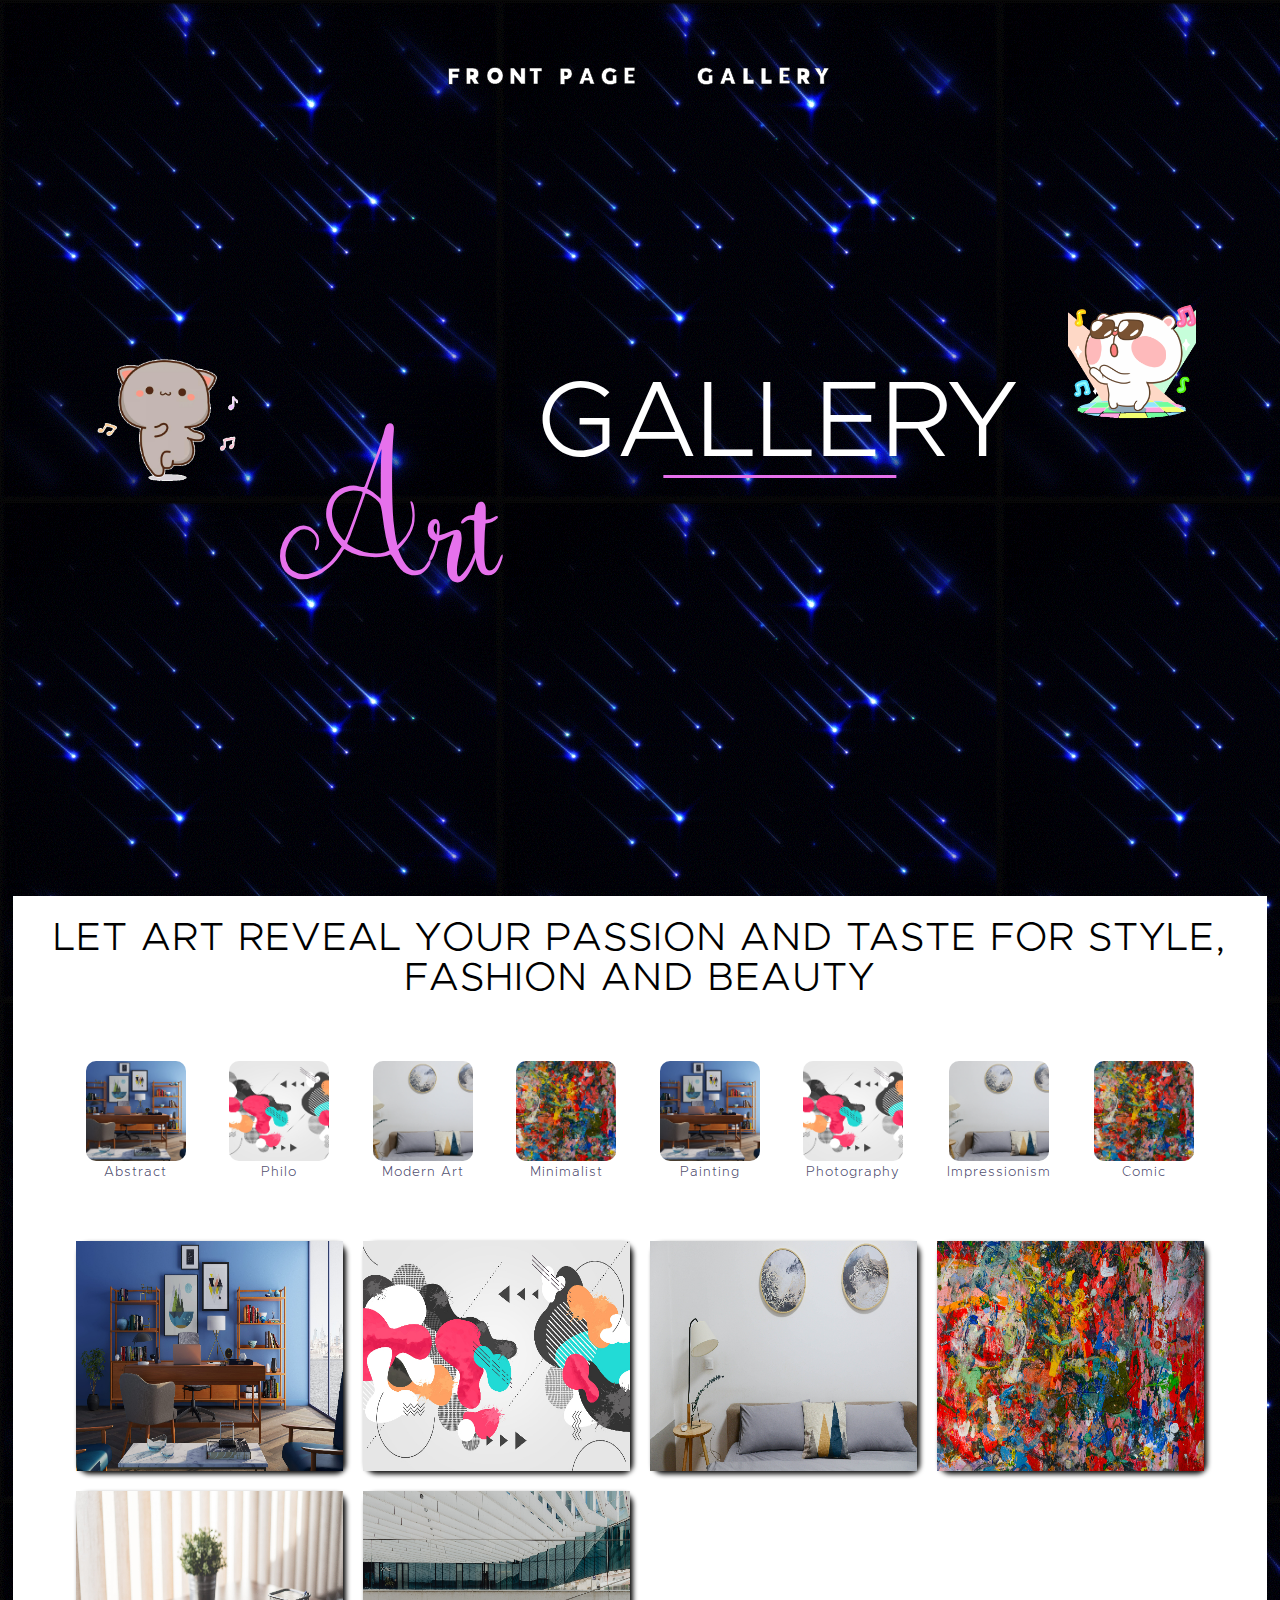
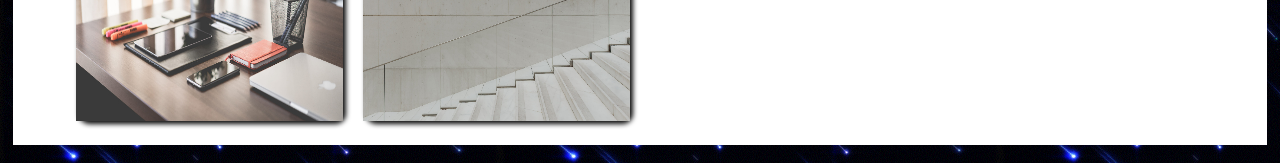
==== index.html @ 8bfed1f5 "renamed" ====
<!DOCTYPE html>
    <header>
        <meta charset="UTF-8">
        <meta http-equiv="X-UA-Compatible" content="IE=edge">
        <meta name="viewport" content="width=device-width, initial-scale=1.0">
        <title>JAY's Artistry</title>

        <!--Custom CSS-->
        <link rel="stylesheet" href="design.css">
        <link rel="stylesheet" href="lightbox.css">
        <!-- <link rel="stylesheet" href="fonts/Agatha.ttf"> -->
    </header>

    <body>
        <input type="radio" name="Photos" id="check1" checked>
        <input type="radio" name="Photos" id="check2">
        <input type="radio" name="Photos" id="check3">
        <input type="radio" name="Photos" id="check4">
        <input type="radio" name="Photos" id="check5">
        <input type="radio" name="Photos" id="check6">
        <input type="radio" name="Photos" id="check7">
        <input type="radio" name="Photos" id="check8">

        <div class="nav">
            <ul>
                <li><a class="active" href="#section1">Front Page</a></li>
                <li><a href="#section2">Gallery</a></li>
            </ul>
        </div>

<div class="section one" id="section1">
        <div class="heading">
            <img class="left" src="img/hy.gif">
            <div class="art">
                <h1>Art</h1>
            </div>
            <div class="gallery">
                <h1>GALLERY</h1>
            </div>
            <img class="right" src="img/p2.gif">
        </div>
</div>

        <div class="container">
            <div class="section two" id="section2"></div>
            <div class="caption">
                <h3>
                      <br>
                </h3>
                <p>LET ART REVEAL YOUR PASSION AND TASTE FOR STYLE, FASHION AND BEAUTY</p>
            </div>
        <div class="scroller">
            <label for="check1"><div class="item">
                <img class="box" src="img/a.jpg">
                <p>Abstract</p>
            </div></label>
            <label for="check2"><div class="item">
                <img class="box" src="img/b.jpg">
                <p>Philo</p>
            </div></label>
            <label for="check3"><div class="item">
                <img class="box" src="img/c.jpg">
                <p>Modern Art</p>
            </div></label>
            <label for="check4"><div class="item">
                <img class="box" src="img/d.jpg">
                <p>Minimalist</p>
            </div></label>
            <label for="check5"><div class="item">
                <img class="box" src="img/a.jpg">
                <p>Painting</p>
            </div></label>
            <label for="check6"><div class="item">
                <img class="box" src="img/b.jpg">
                <p>Photography</p>
            </div></label>
            <label for="check7"><div class="item">
                <img class="box" src="img/c.jpg">
                <p>Impressionism</p>
            </div></label>
            <label for="check8"><div class="item">
                <img class="box" src="img/d.jpg">
                <p>Comic</p>
            </div></label>
        </div>

        <div class="photo-gallery">
            <div class="pic photography">
                <a href="img/a.jpg" data-lightbox="mygallery"><img src="img/a.jpg"></a>
            </div>
            <div class="pic art">
                <a href="img/b.jpg" data-lightbox="mygallery"><img src="img/b.jpg"></a>
            </div>
            <div class="pic photography">
                <a href="img/c.jpg" data-lightbox="mygallery"><img src="img/c.jpg"></a>
            </div>
            <div class="pic art">
                <a href="img/d.jpg" data-lightbox="mygallery"><img src="img/d.jpg"></a>
            </div>
            <div class="pic minimalist">
                <a href="img/e.jpg" data-lightbox="mygallery"><img src="img/e.jpg"></a>
            </div>
            <div class="pic minimalist">
                <a href="img/f.jpg" data-lightbox="mygallery"><img src="img/f.jpg"></a>
            </div>
        </div>
        <h3>
            <br>
      </h3>
    </div>
    <script type="text/javascript" src="lightbox-plus-jquery.min.js"></script>
</div>
    </body>
</html>
---- design.css ----
*{
    padding: 0;
    margin: 0;
}
@font-face{
    font-family: "Agatha";
    src: url(fonts/Agatha.ttf)
}

@font-face{
    font-family: "Indigo";
    src: url(fonts/IndigoRegular.otf);
}

@font-face{
    font-family: "Indig-O";
    src: url(fonts/IndigoOutline.otf);
}

@font-face{
    font-family: "Metro";
    src: url(fonts/Metropolis-Light.otf);
}

body{
    background-image: url(img/m.gif); 
    display: grid;
}

.nav {
    float: none;
    width: 100%;
    height: 17vh;
    margin: auto;
    background-color: none;
    display: flex;
    position: fixed;
    color: white;
    z-index: 100;
    align-items: center;
    justify-content: center;
}

ul {
    list-style-type: none;
}

li{
    display: inline-block;
    position: relative;
    margin: 0 2vw;
}

.nav ul li a{
    font-family: "Indigo";
    font-size: 2.1vh;
    letter-spacing: 7px;
    text-align: center;
    text-decoration: none;
    color: rgb(255, 255, 255);
    -webkit-text-stroke: 0.5px rgb(0, 0, 0);
    -webkit-text-fill-color: white;
    text-transform: uppercase;
}

/* .nav ul li a:after{
    -webkit-text-stroke: 2px rgb(255, 255, 255);
} */

li::after{
    content: '';
    height: 3px;
    width: 0;
    background: #c83ade;
    position: absolute;
    left: 0;
    bottom: -10px;
    transition: 0.5s;
}
li:hover::after{
    width: 100%;
}

input{
    display: none;
}

.container{
    width: 98%;
    height: 98%;
    background-color: #ffffff;
    margin-left: 1%;
    margin-bottom: 1.5%;
}

.heading{
    display: flex;
    position: relative;
    line-height: 75vh;
    justify-content: center;
}
.art h1{
    position: relative;
    font-family: "Agatha";
    font-weight: normal;
    font-size: 25vh;
    margin-top: 100%;
    margin-bottom: 0;
    margin-left: -10%;
    color: #e671ec;
    animation: text 3s 1;
}

@keyframes text {
    0% {
        color: black;
        margin-bottom: -40px;
    }
    30% {
        letter-spacing: 8px;
        margin-bottom: -40px;
    }
    85% {
        letter-spacing: 8px;
        margin-bottom: -40px;
    }
}
.gallery h1{
    font-family: "Metro";
    font-weight: normal;
    font-size: 12vh;
    position: relative;
    margin-top: 18%;
    margin-left: 3%;
    color: #ffffff;
}
.gallery h1::before{
    content: '';
    position: absolute;
    width: 50%;
    height: 3px;
    background-color: #e671ec;
    bottom: 42%;
    left: 52%;
    transform: translateX(-50%);
    animation: animate 5s 1;
}

@keyframes animate{
    0%{
        width: 50%;
    }
    50%{
        width: 100%;
    }
    100%{
        width: 50%;
    }
}

.left{
    display: flex;
    position: relative;
    width: 12%;
    height: 10%;
    margin-top: 25%;
    margin-right: 5%;
    margin-left: 20%;
}

.right{
    display: flex;
    position: relative;
    width: 10%;
    height: 10%;
    margin-top: 23%;
    margin-right: 20%;
    margin-left: 5%;
}

.caption p{
    display: flex;
    position: relative;
    font-family: "Metro";
    font-size: 40px;
    color: #000;
    text-align: center;
}

.scroller{
    grid-gap: 2%;
    display: grid;
    grid-auto-flow: column;
    grid-auto-columns: auto;
    overflow-x: auto;
    margin: 5%;
    align-items: center;
}

.scroller::-webkit-scrollbar{
    width: 0;
}
.scroller .item{
    position: relative;
    text-align: center;
}

.item img{
    width: 100%;
    height: 100%;
    border-radius: 10px;
    transition: .5s;
}

.item img:hover{
    transform: scale(0.8);
}

.scroller .box{
    position: relative;
    object-fit: cover;
    width: 100px;
    height: 100px;
    position: center;
}

p{
    color: #070539bb;
    position: relative;
    bottom: 10%;
    text-align: center;
    font-family: "Metro";
    font-weight: lighter;
    letter-spacing: 1px;
    font-size: smaller;
}

.photo-gallery{
    width: 90%;
    margin: auto;
    display: grid;
    grid-template-columns: repeat(auto-fit, minmax(250px, 1fr));
    grid-gap: 20px;
}
.photo-gallery img:hover{
    transform: scale(1.1);
}
.pic{
    position: relative;
    height: 230px;
    border-radius: 10px;
    box-shadow: 3px 3px 5px rgb(8, 8, 8);
    cursor: pointer;
    transition: .5s;
}
.pic img{
    width: 100%;
    height: 100%;
    transition: .5s;
}
#check1:checked ~ .container .photo-gallery .pic{
    opacity: 1;
    transform: scale(1);
    position: relative;
    transition: .5s;
}
#check2:checked ~ .container .photo-gallery .photography{
    transform: scale(1);
    opacity: 1;
    position: relative;
}
#check2:checked ~ .container .photo-gallery .minimalist,
#check2:checked ~ .container .photo-gallery .art{
    opacity: 0;
    transform: scale(0);
    position: absolute;
    transition: 0s;
}
#check3:checked ~ .container .photo-gallery .art{
    transform: scale(1);
    opacity: 1;
    position: relative;
}
#check3:checked ~ .container .photo-gallery .minimalist,
#check3:checked ~ .container .photo-gallery .photography{
    opacity: 0;
    transform: scale(0);
    position: absolute;
    transition: 0s;
}
#check4:checked ~ .container .photo-gallery .minimalist{
    transform: scale(1);
    opacity: 1;
    position: relative;
}
#check4:checked ~ .container .photo-gallery .photography,
#check4:checked ~ .container .photo-gallery .art{
    opacity: 0;
    transform: scale(0);
    position: absolute;
    transition: 0s;
}
/* #check5:checked ~ .container .photo-gallery .character{
    transform: scale(1);
    opacity: 1;
    position: relative;
} */
#check5:checked ~ .container .photo-gallery .minimalist,
#check5:checked ~ .container .photo-gallery .photography,
#check5:checked ~ .container .photo-gallery .art{
    opacity: 0;
    transform: scale(0);
    position: absolute;
    transition: 0s;
}
/* #check6:checked ~ .container .photo-gallery .photography{
    transform: scale(1);
    opacity: 1;
    position: relative;
} */
#check6:checked ~ .container .photo-gallery .minimalist,
#check6:checked ~ .container .photo-gallery .photography,
#check6:checked ~ .container .photo-gallery .art{
    opacity: 0;
    transform: scale(0);
    position: absolute;
    transition: 0s;
}
/* #check7:checked ~ .container .photo-gallery .fantasy{
    transform: scale(1);
    opacity: 1;
    position: relative;
} */
#check7:checked ~ .container .photo-gallery .minimalist,
#check7:checked ~ .container .photo-gallery .photography,
#check7:checked ~ .container .photo-gallery .art{
    opacity: 0;
    transform: scale(0);
    position: absolute;
    transition: 0s;
}
/* #check8:checked ~ .container .photo-gallery .fantasy{
    transform: scale(1);
    opacity: 1;
    position: relative;
} */
#check8:checked ~ .container .photo-gallery .photography,
#check8:checked ~ .container .photo-gallery .minimalist,
#check8:checked ~ .container .photo-gallery .art{
    opacity: 0;
    transform: scale(0);
    position: absolute;
    transition: 0s;
}
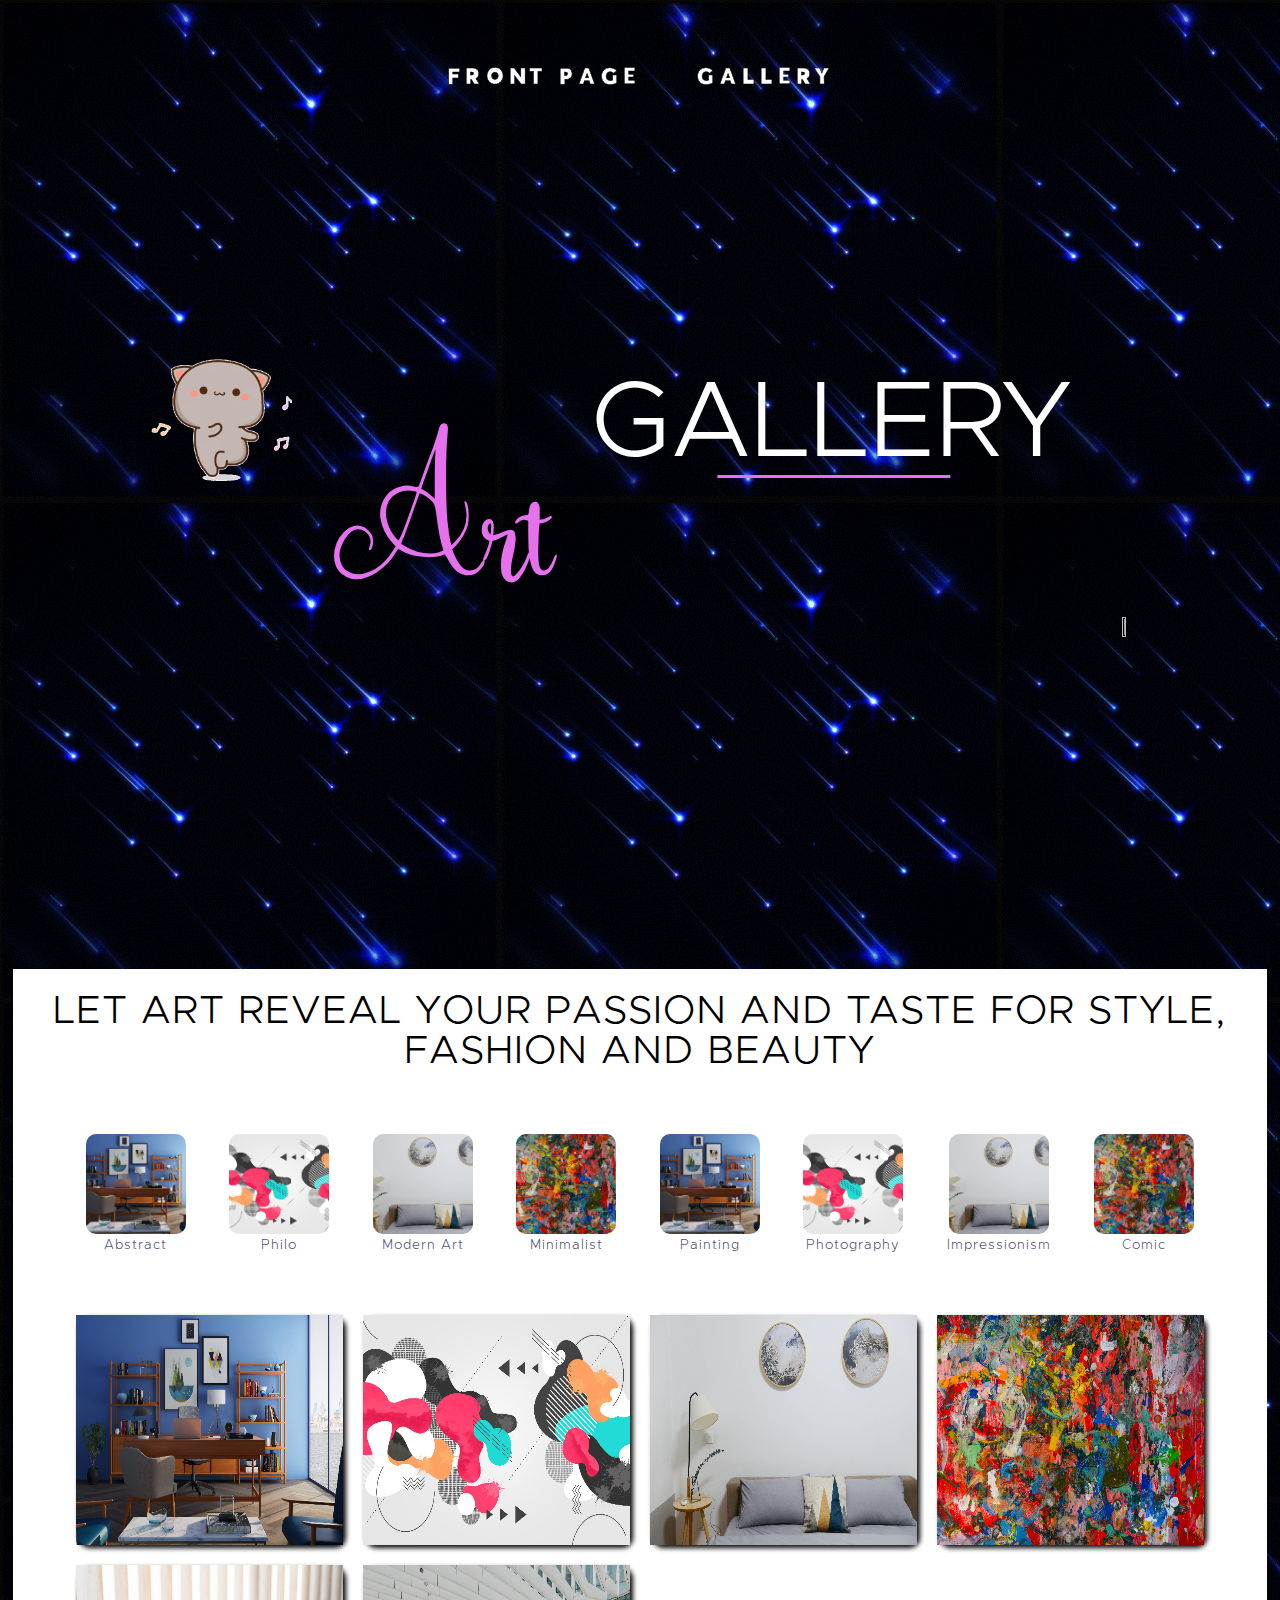
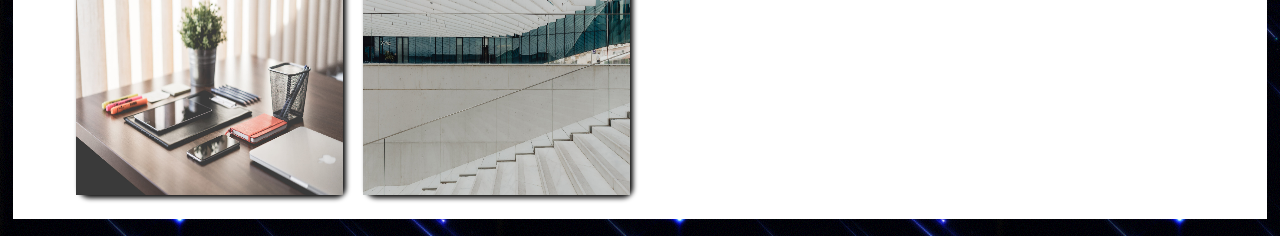
==== commit c016a412: "commit" ====
--- a/index.html
+++ b/index.html
@@ -38,7 +38,7 @@
             <div class="gallery">
                 <h1>GALLERY</h1>
             </div>
-            <img class="right" src="img/p2.gif">
+            <img class="right" src="img/cry.gif">
         </div>
 </div>
 
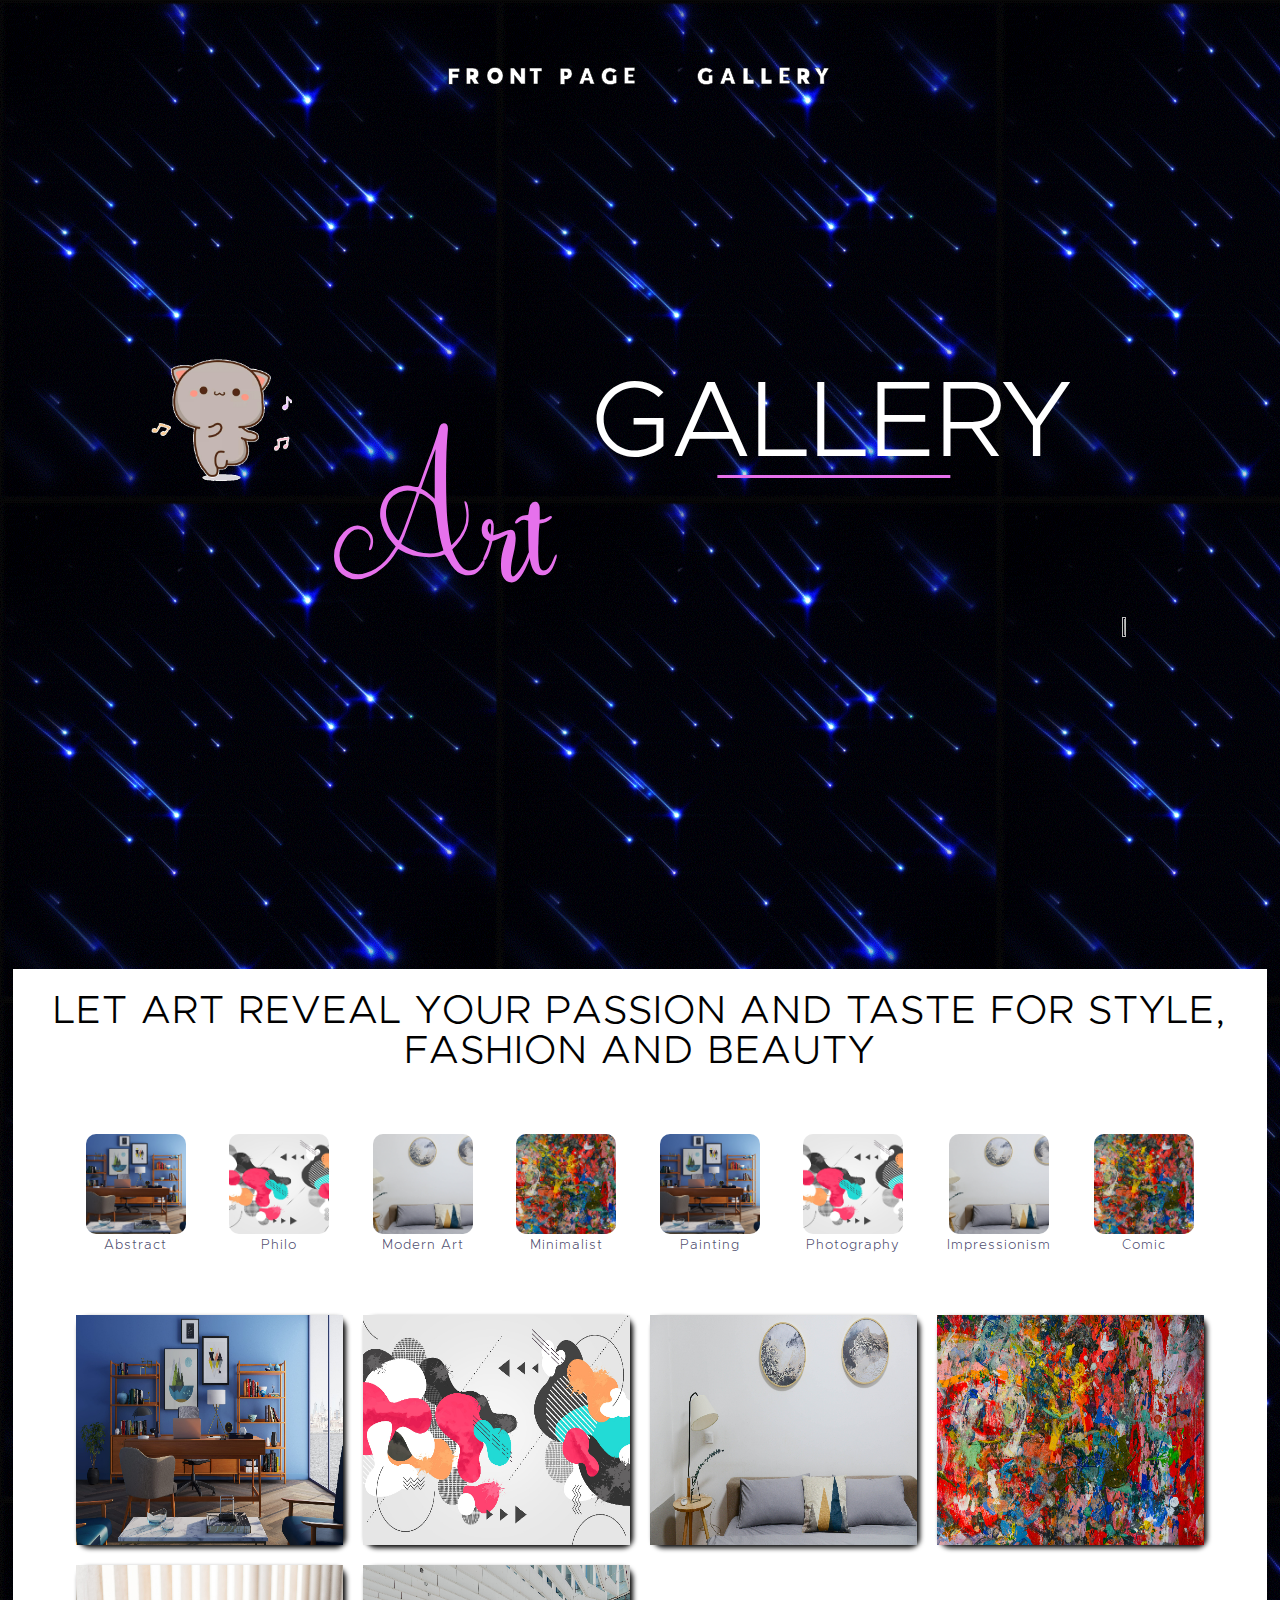
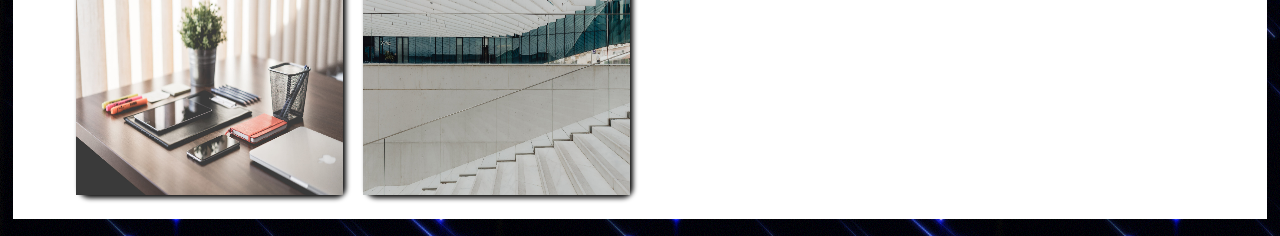
==== commit 6163f25e: "commit" ====
--- a/index.html
+++ b/index.html
@@ -38,7 +38,7 @@
             <div class="gallery">
                 <h1>GALLERY</h1>
             </div>
-            <img class="right" src="img/cry.gif">
+            <img class="right" src="img/cute.gif">
         </div>
 </div>
 
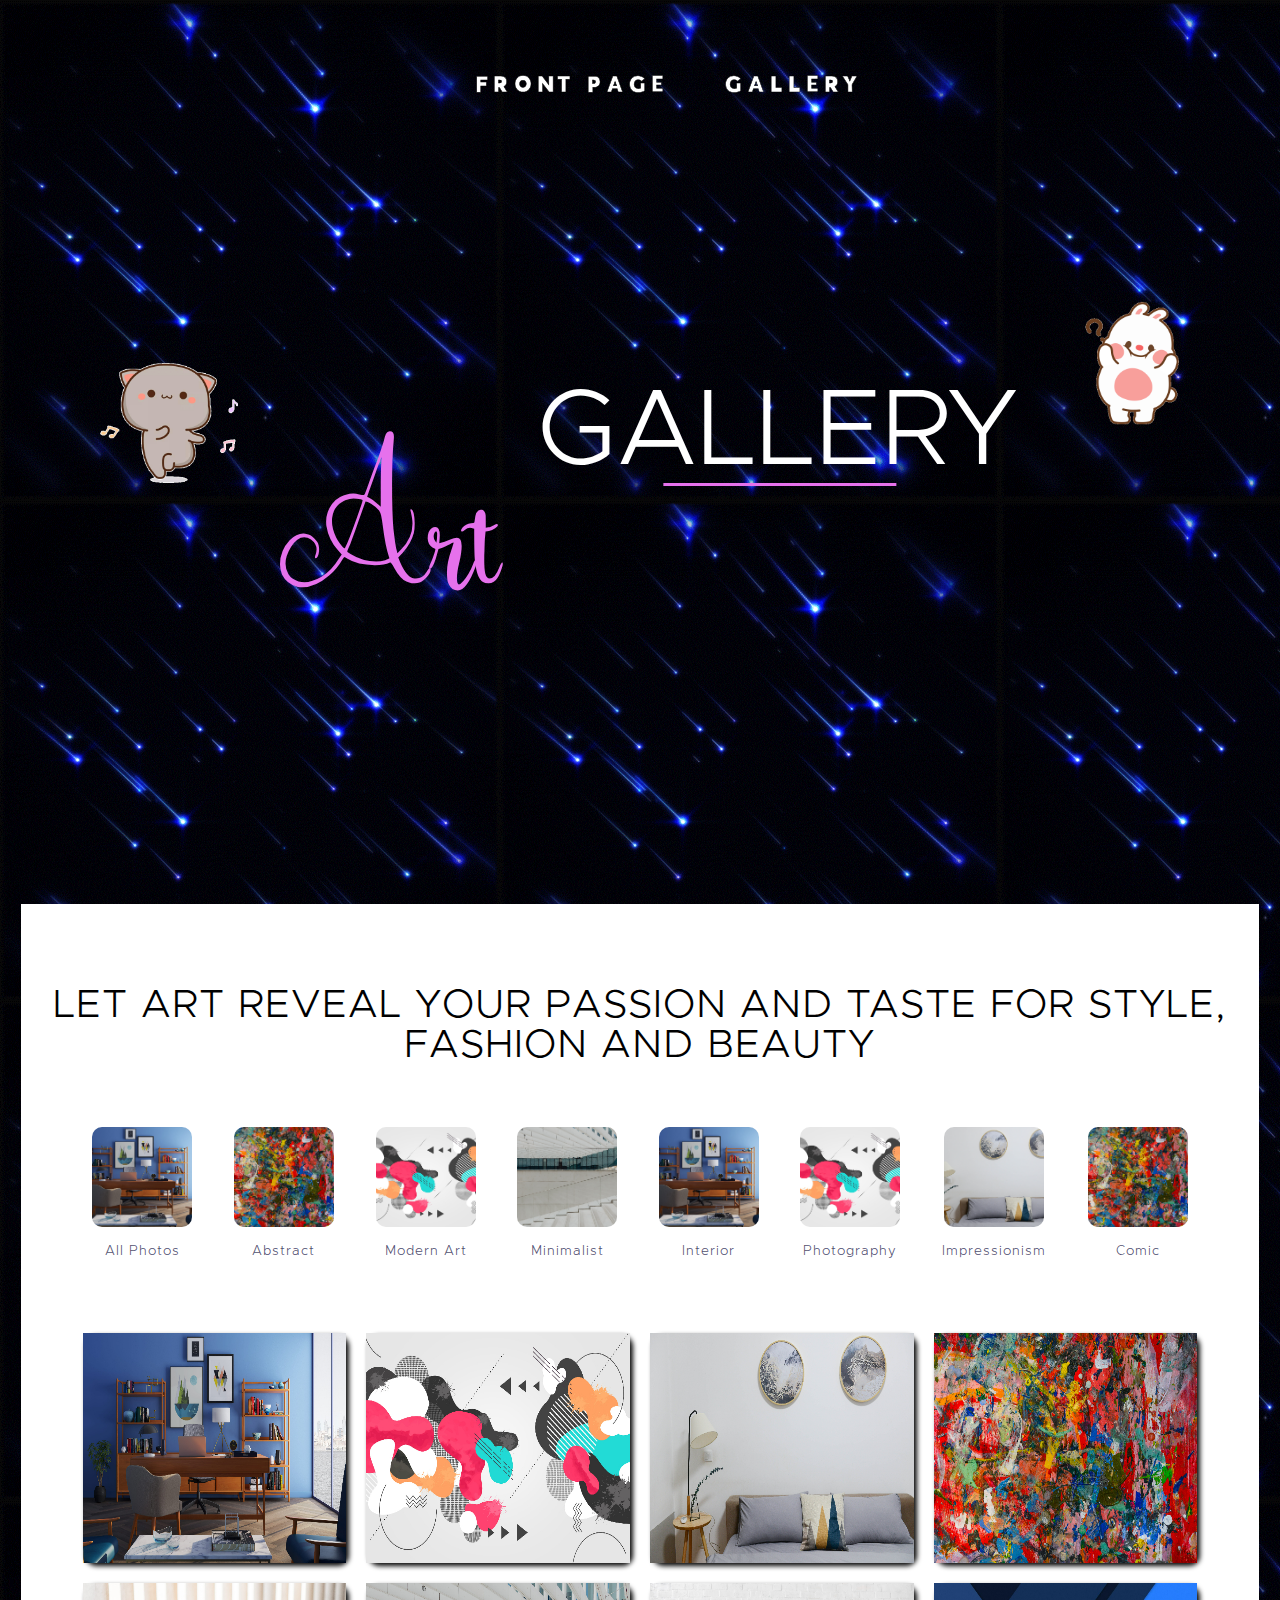
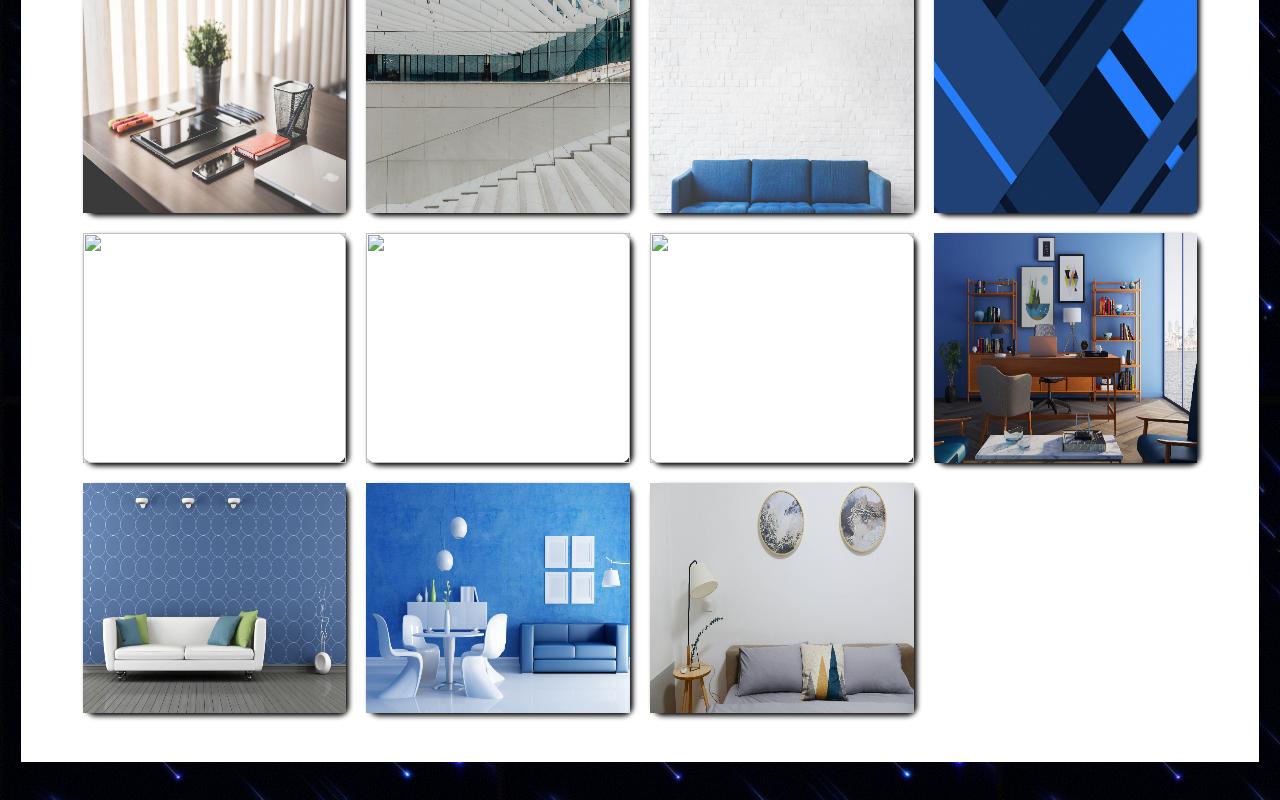
==== commit a79a9000: "m" ====
--- a/index.html
+++ b/index.html
@@ -29,87 +29,130 @@
             </ul>
         </div>
 
-<div class="section one" id="section1">
-        <div class="heading">
-            <img class="left" src="img/hy.gif">
-            <div class="art">
-                <h1>Art</h1>
+        <div class="section one" id="section1">
+            <div class="heading">
+                <img class="left" src="img/hy.gif">
+                <div class="art">
+                    <h1>Art</h1>
+                </div>
+                <div class="gallery">
+                    <h1>GALLERY</h1>
+                </div>
+                <img class="right" src="img/cute.gif">
             </div>
-            <div class="gallery">
-                <h1>GALLERY</h1>
-            </div>
-            <img class="right" src="img/cute.gif">
         </div>
-</div>
 
         <div class="container">
-            <div class="section two" id="section2"></div>
-            <div class="caption">
+            <div class="section two" id="section2">
+                <div class="caption">
+                    <h3>
+                        <br>
+                    </h3>
+                    <p>LET ART REVEAL YOUR PASSION AND TASTE FOR STYLE, FASHION AND BEAUTY</p>
+                </div>
+                <div class="scroller">
+                    <label for="check1">
+                        <div class="item">
+                            <img class="box" src="img/a.jpg">
+                            <p>All Photos</p>
+                        </div>
+                    </label>
+                    <label for="check2">
+                        <div class="item">
+                            <img class="box" src="img/d.jpg">
+                            <p>Abstract</p>
+                        </div>
+                    </label>
+                    <label for="check3">
+                        <div class="item">
+                            <img class="box" src="img/b.jpg">
+                            <p>Modern Art</p>
+                        </div>
+                    </label>
+                    <label for="check4">
+                        <div class="item">
+                            <img class="box" src="img/f.jpg">
+                            <p>Minimalist</p>
+                        </div>
+                    </label>
+                    <label for="check5">
+                        <div class="item">
+                            <img class="box" src="img/a.jpg">
+                            <p>Interior</p>
+                        </div>
+                    </label>
+                    <label for="check6">
+                        <div class="item">
+                            <img class="box" src="img/b.jpg">
+                            <p>Photography</p>
+                        </div>
+                    </label>
+                    <label for="check7">
+                        <div class="item">
+                            <img class="box" src="img/c.jpg">
+                            <p>Impressionism</p>
+                        </div>
+                    </label>
+                    <label for="check8">
+                        <div class="item">
+                            <img class="box" src="img/d.jpg">
+                            <p>Comic</p>
+                        </div>
+                    </label>
+                </div>
+
+                <div class="photo-gallery">
+                    <div class="pic photography">
+                        <a href="img/a.jpg" data-lightbox="mygallery"><img src="img/a.jpg"></a>
+                    </div>
+                    <div class="pic art">
+                        <a href="img/b.jpg" data-lightbox="mygallery"><img src="img/b.jpg"></a>
+                    </div>
+                    <div class="pic photography">
+                        <a href="img/c.jpg" data-lightbox="mygallery"><img src="img/c.jpg"></a>
+                    </div>
+                    <div class="pic art">
+                        <a href="img/d.jpg" data-lightbox="mygallery"><img src="img/d.jpg"></a>
+                    </div>
+                    <div class="pic minimalist">
+                        <a href="img/e.jpg" data-lightbox="mygallery"><img src="img/e.jpg"></a>
+                    </div>
+                    <div class="pic minimalist">
+                        <a href="img/f.jpg" data-lightbox="mygallery"><img src="img/f.jpg"></a>
+                    </div>
+                    <div class="pic minimalist">
+                        <a href="img/bg.jpg" data-lightbox="mygallery"><img src="img/bg.jpg"></a>
+                    </div>
+                    <div class="pic minimalist">
+                        <a href="img/wpf.jpg" data-lightbox="mygallery"><img src="img/wpf.jpg"></a>
+                    </div>
+                    <div class="pic abstract">
+                        <a href="img/1.jpg" data-lightbox="mygallery"><img src="img/1.jpg"></a>
+                    </div>
+                    <div class="pic abstract">
+                        <a href="img/2.jpg" data-lightbox="mygallery"><img src="img/2.jpg"></a>
+                    </div>
+                    <div class="pic abstract">
+                        <a href="img/3.jpg" data-lightbox="mygallery"><img src="img/3.jpg"></a>
+                    </div>
+                    <div class="pic interior">
+                        <a href="img/a.jpg" data-lightbox="mygallery"><img src="img/a.jpg"></a>
+                    </div>
+                    <div class="pic interior">
+                        <a href="img/wp.jpg" data-lightbox="mygallery"><img src="img/wp.jpg"></a>
+                    </div>
+                    <div class="pic interior">
+                        <a href="img/w3.jpg" data-lightbox="mygallery"><img src="img/w3.jpg"></a>
+                    </div>
+                    <div class="pic interior">
+                        <a href="img/c.jpg" data-lightbox="mygallery"><img src="img/c.jpg"></a>
+                    </div>
+                </div>
                 <h3>
-                      <br>
+                    <br>
                 </h3>
-                <p>LET ART REVEAL YOUR PASSION AND TASTE FOR STYLE, FASHION AND BEAUTY</p>
             </div>
-        <div class="scroller">
-            <label for="check1"><div class="item">
-                <img class="box" src="img/a.jpg">
-                <p>Abstract</p>
-            </div></label>
-            <label for="check2"><div class="item">
-                <img class="box" src="img/b.jpg">
-                <p>Philo</p>
-            </div></label>
-            <label for="check3"><div class="item">
-                <img class="box" src="img/c.jpg">
-                <p>Modern Art</p>
-            </div></label>
-            <label for="check4"><div class="item">
-                <img class="box" src="img/d.jpg">
-                <p>Minimalist</p>
-            </div></label>
-            <label for="check5"><div class="item">
-                <img class="box" src="img/a.jpg">
-                <p>Painting</p>
-            </div></label>
-            <label for="check6"><div class="item">
-                <img class="box" src="img/b.jpg">
-                <p>Photography</p>
-            </div></label>
-            <label for="check7"><div class="item">
-                <img class="box" src="img/c.jpg">
-                <p>Impressionism</p>
-            </div></label>
-            <label for="check8"><div class="item">
-                <img class="box" src="img/d.jpg">
-                <p>Comic</p>
-            </div></label>
+            <script type="text/javascript" src="lightbox-plus-jquery.min.js"></script>
         </div>
-
-        <div class="photo-gallery">
-            <div class="pic photography">
-                <a href="img/a.jpg" data-lightbox="mygallery"><img src="img/a.jpg"></a>
-            </div>
-            <div class="pic art">
-                <a href="img/b.jpg" data-lightbox="mygallery"><img src="img/b.jpg"></a>
-            </div>
-            <div class="pic photography">
-                <a href="img/c.jpg" data-lightbox="mygallery"><img src="img/c.jpg"></a>
-            </div>
-            <div class="pic art">
-                <a href="img/d.jpg" data-lightbox="mygallery"><img src="img/d.jpg"></a>
-            </div>
-            <div class="pic minimalist">
-                <a href="img/e.jpg" data-lightbox="mygallery"><img src="img/e.jpg"></a>
-            </div>
-            <div class="pic minimalist">
-                <a href="img/f.jpg" data-lightbox="mygallery"><img src="img/f.jpg"></a>
-            </div>
-        </div>
-        <h3>
-            <br>
-      </h3>
-    </div>
-    <script type="text/javascript" src="lightbox-plus-jquery.min.js"></script>
-</div>
     </body>
 </html>--- a/design.css
+++ b/design.css
@@ -1,4 +1,4 @@
-*{
+o*{
     padding: 0;
     margin: 0;
 }
@@ -264,13 +264,15 @@
     position: relative;
     transition: .5s;
 }
-#check2:checked ~ .container .photo-gallery .photography{
+#check2:checked ~ .container .photo-gallery .abstract{
     transform: scale(1);
     opacity: 1;
     position: relative;
 }
 #check2:checked ~ .container .photo-gallery .minimalist,
-#check2:checked ~ .container .photo-gallery .art{
+#check2:checked ~ .container .photo-gallery .art,
+#check2:checked ~ .container .photo-gallery .photography,
+#check2:checked ~ .container .photo-gallery .interior{
     opacity: 0;
     transform: scale(0);
     position: absolute;
@@ -282,7 +284,9 @@
     position: relative;
 }
 #check3:checked ~ .container .photo-gallery .minimalist,
-#check3:checked ~ .container .photo-gallery .photography{
+#check3:checked ~ .container .photo-gallery .photography,
+#check3:checked ~ .container .photo-gallery .abstract,
+#check3:checked ~ .container .photo-gallery .interior{
     opacity: 0;
     transform: scale(0);
     position: absolute;
@@ -294,20 +298,23 @@
     position: relative;
 }
 #check4:checked ~ .container .photo-gallery .photography,
-#check4:checked ~ .container .photo-gallery .art{
-    opacity: 0;
-    transform: scale(0);
-    position: absolute;
-    transition: 0s;
-}
-/* #check5:checked ~ .container .photo-gallery .character{
-    transform: scale(1);
-    opacity: 1;
-    position: relative;
-} */
+#check4:checked ~ .container .photo-gallery .art,
+#check4:checked ~ .container .photo-gallery .abstract,
+#check4:checked ~ .container .photo-gallery .interior{
+    opacity: 0;
+    transform: scale(0);
+    position: absolute;
+    transition: 0s;
+}
+#check5:checked ~ .container .photo-gallery .interior{
+    transform: scale(1);
+    opacity: 1;
+    position: relative;
+}
 #check5:checked ~ .container .photo-gallery .minimalist,
 #check5:checked ~ .container .photo-gallery .photography,
-#check5:checked ~ .container .photo-gallery .art{
+#check5:checked ~ .container .photo-gallery .art,
+#check5:checked ~ .container .photo-gallery .abstract{
     opacity: 0;
     transform: scale(0);
     position: absolute;
@@ -320,7 +327,9 @@
 } */
 #check6:checked ~ .container .photo-gallery .minimalist,
 #check6:checked ~ .container .photo-gallery .photography,
-#check6:checked ~ .container .photo-gallery .art{
+#check6:checked ~ .container .photo-gallery .art,
+#check6:checked ~ .container .photo-gallery .abstract,
+#check6:checked ~ .container .photo-gallery .interior{
     opacity: 0;
     transform: scale(0);
     position: absolute;
@@ -333,7 +342,9 @@
 } */
 #check7:checked ~ .container .photo-gallery .minimalist,
 #check7:checked ~ .container .photo-gallery .photography,
-#check7:checked ~ .container .photo-gallery .art{
+#check7:checked ~ .container .photo-gallery .art,
+#check7:checked ~ .container .photo-gallery .abstract,
+#check7:checked ~ .container .photo-gallery .interior{
     opacity: 0;
     transform: scale(0);
     position: absolute;
@@ -346,7 +357,9 @@
 } */
 #check8:checked ~ .container .photo-gallery .photography,
 #check8:checked ~ .container .photo-gallery .minimalist,
-#check8:checked ~ .container .photo-gallery .art{
+#check8:checked ~ .container .photo-gallery .art,
+#check8:checked ~ .container .photo-gallery .abstract,
+#check8:checked ~ .container .photo-gallery .interior{
     opacity: 0;
     transform: scale(0);
     position: absolute;
